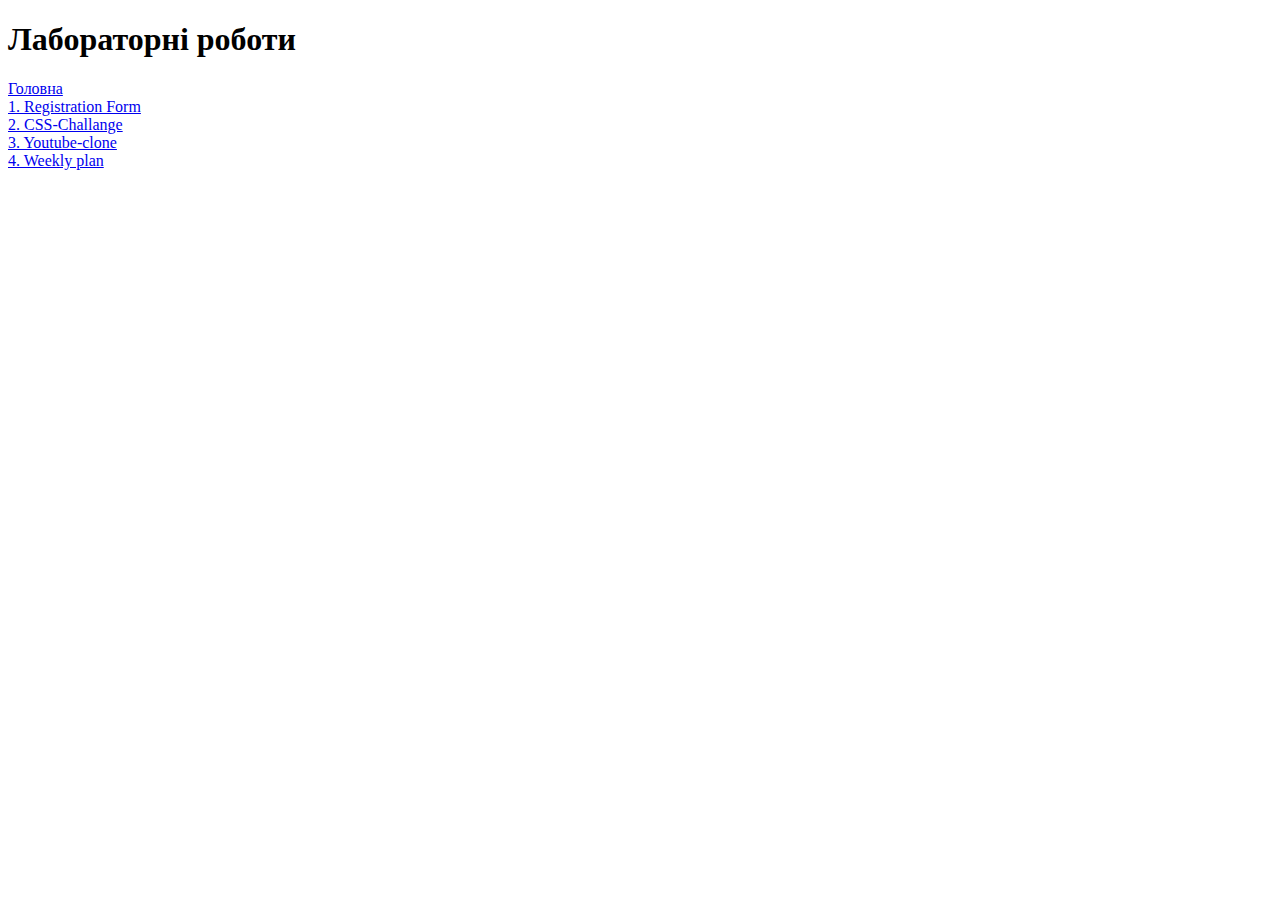
==== Laboratory.html @ f8f2e72e "Add files via upload" ====
<!DOCTYPE html>
<html lang="uk">
<head>
    <meta charset="UTF-8">
    <meta name="viewport" content="width=device-width, initial-scale=1.0">
    <title>Лабораторні роботи</title>
    <link rel="stylesheet" href="Laboratory.css">
</head>
<body>

    <header>
        <h1>Лабораторні роботи</h1>
        <a href="index.html">Головна</a>
    </header>

    <div class="container">
        <div class="lab-item">
            <a href="https://andrypopovych.github.io/RegistationForm/">1. Registration Form</a>
        </div>
        <div class="lab-item">
            <a href="https://andrypopovych.github.io/CSS-Challange/">2. CSS-Challange</a>
        </div>
        <div>
            <a href="https://andrypopovych.github.io/Youtube-clone/">3. Youtube-clone</a>
        </div>
        <div>
            <a href="https://andrypopovych.github.io/Weekly-plan/">4. Weekly plan</a>
        </div>
        
    </div>
</body>
</html>
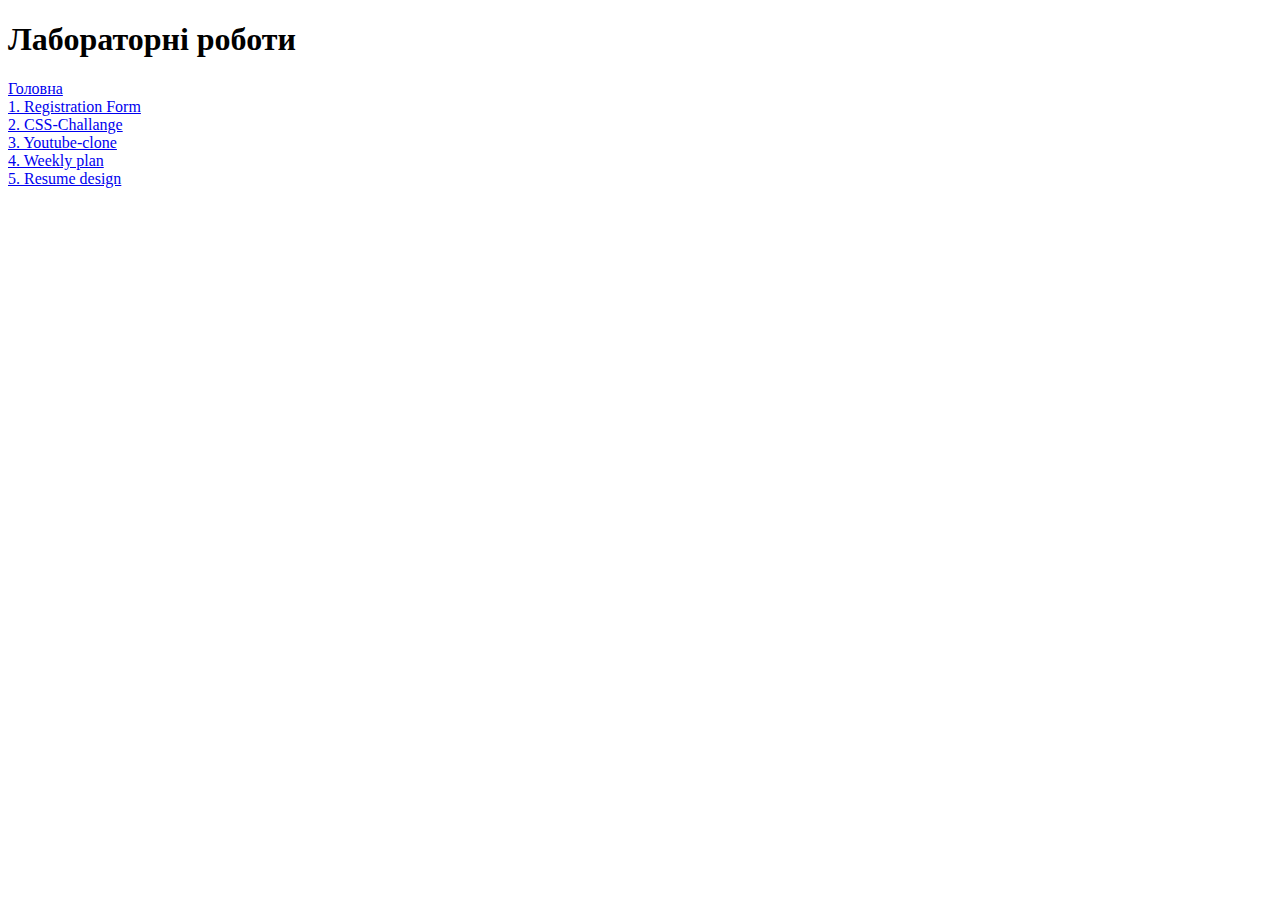
==== commit 7a8ffe7a: "Update Laboratory.html" ====
--- a/Laboratory.html
+++ b/Laboratory.html
@@ -26,6 +26,9 @@
         <div>
             <a href="https://andrypopovych.github.io/Weekly-plan/">4. Weekly plan</a>
         </div>
+        <div>
+            <a href="https://andrypopovych.github.io/resume_test/">5. Resume design<a/>
+        </div>
         
     </div>
 </body>
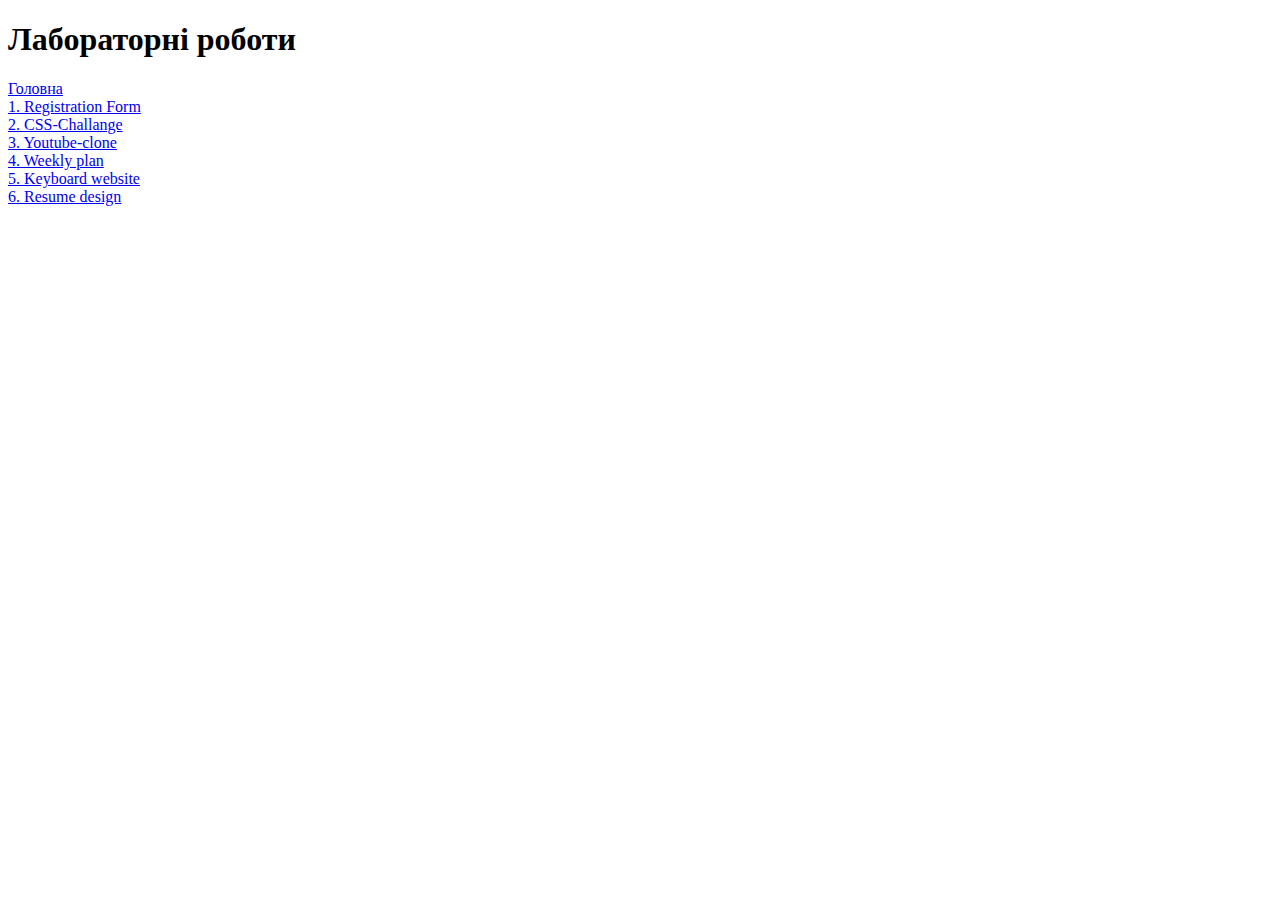
==== commit 91cba5c6: "Update Laboratory.html" ====
--- a/Laboratory.html
+++ b/Laboratory.html
@@ -27,7 +27,10 @@
             <a href="https://andrypopovych.github.io/Weekly-plan/">4. Weekly plan</a>
         </div>
         <div>
-            <a href="https://andrypopovych.github.io/resume_test/">5. Resume design<a/>
+            <a href="https://andrypopovych.github.io/keyboard-website/">5. Keyboard website</a>
+        </div>
+        <div>
+            <a href="https://andrypopovych.github.io/resume_test/">6. Resume design<a/>
         </div>
         
     </div>
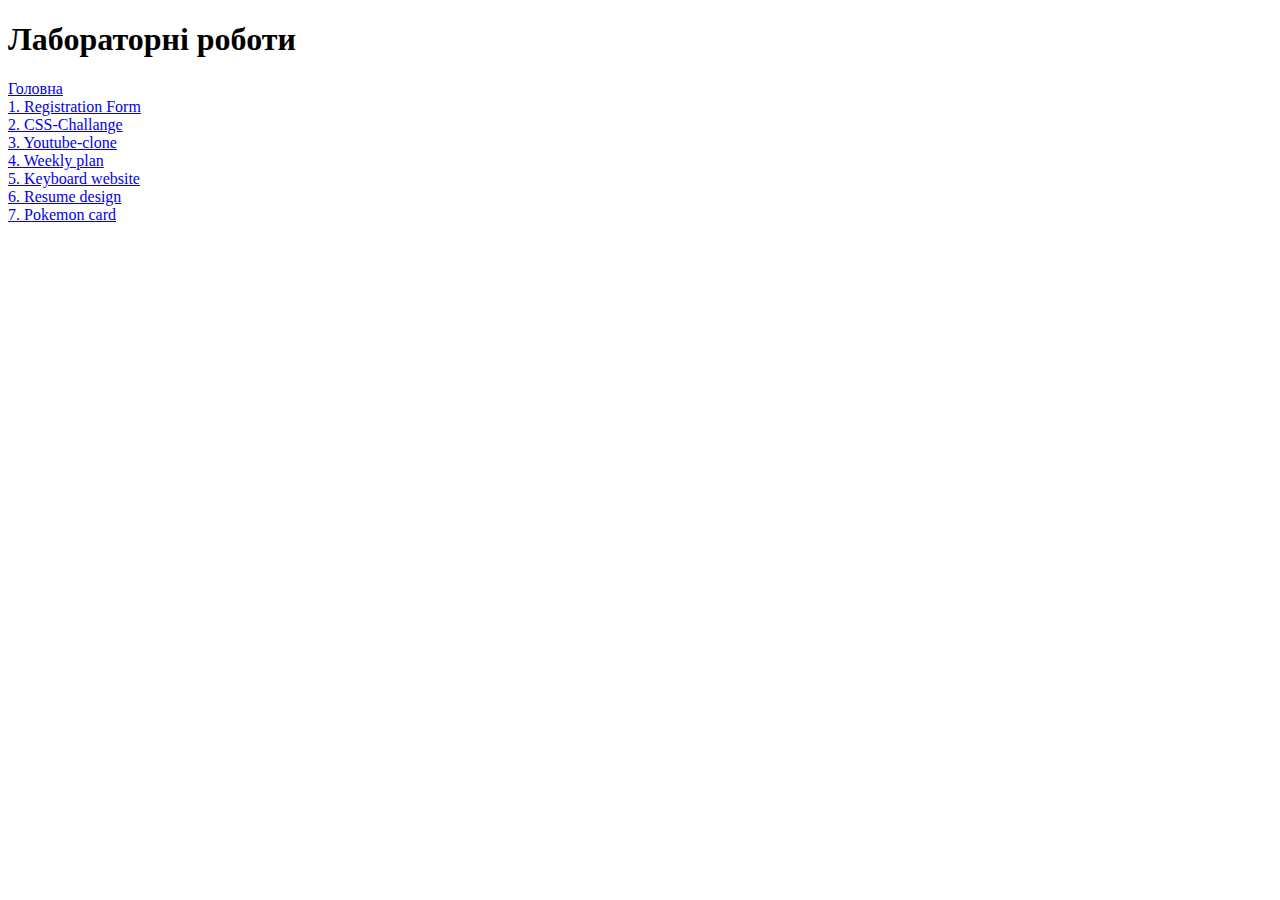
==== commit 48aa34ae: "Update Laboratory.html" ====
--- a/Laboratory.html
+++ b/Laboratory.html
@@ -30,7 +30,10 @@
             <a href="https://andrypopovych.github.io/keyboard-website/">5. Keyboard website</a>
         </div>
         <div>
-            <a href="https://andrypopovych.github.io/resume_test/">6. Resume design<a/>
+            <a href="https://andrypopovych.github.io/resume_test/">6. Resume design</a>
+        </div>
+        <div>
+            <a href="https://andrypopovych.github.io/pokemon-card/">7. Pokemon card</a>
         </div>
         
     </div>
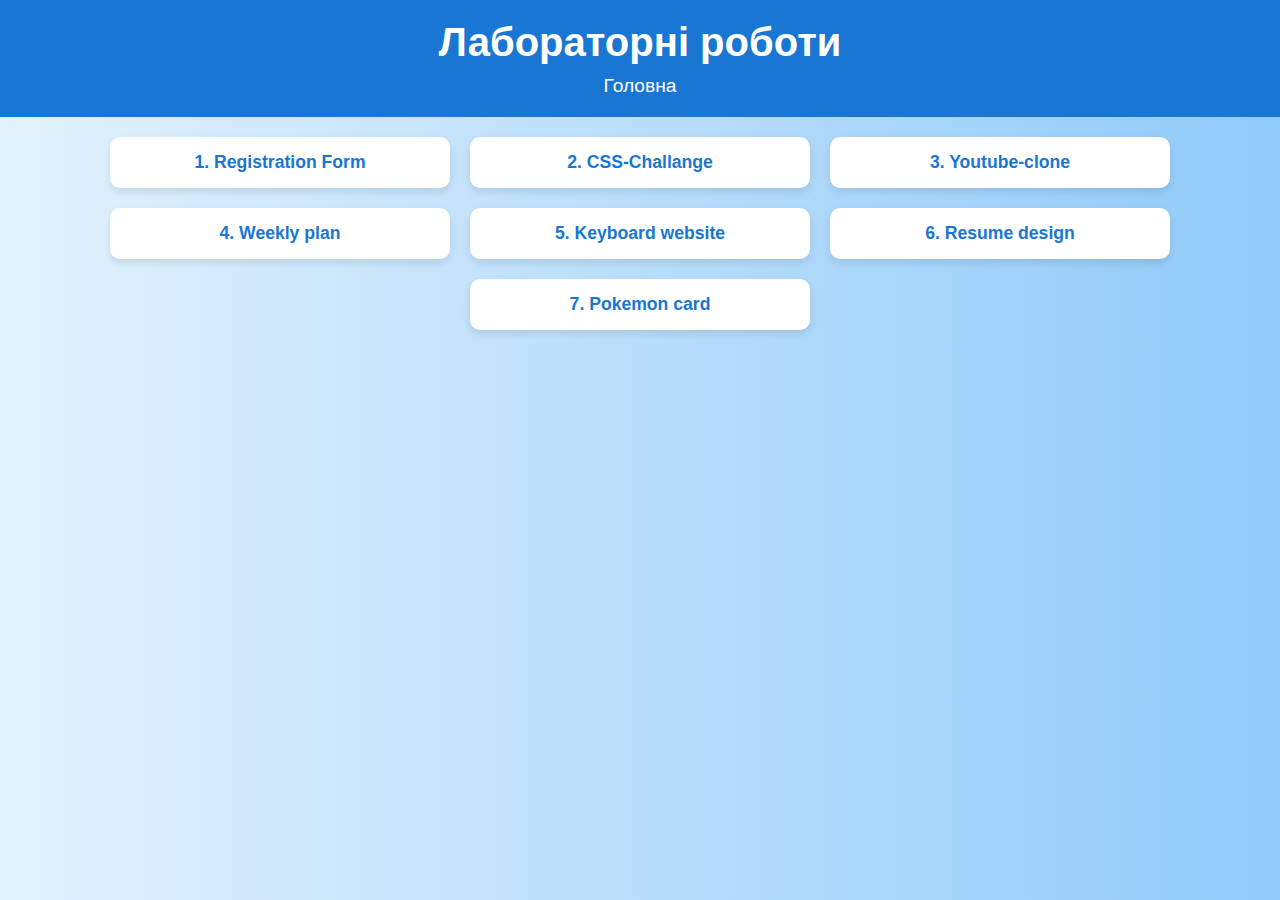
==== commit f78c22f3: "Update Laboratory.html" ====
--- a/Laboratory.html
+++ b/Laboratory.html
@@ -20,19 +20,19 @@
         <div class="lab-item">
             <a href="https://andrypopovych.github.io/CSS-Challange/">2. CSS-Challange</a>
         </div>
-        <div>
+        <div class="lab-item">
             <a href="https://andrypopovych.github.io/Youtube-clone/">3. Youtube-clone</a>
         </div>
-        <div>
+        <div class="lab-item">
             <a href="https://andrypopovych.github.io/Weekly-plan/">4. Weekly plan</a>
         </div>
-        <div>
+        <div class="lab-item">
             <a href="https://andrypopovych.github.io/keyboard-website/">5. Keyboard website</a>
         </div>
-        <div>
+        <div class="lab-item">
             <a href="https://andrypopovych.github.io/resume_test/">6. Resume design</a>
         </div>
-        <div>
+        <div class="lab-item">
             <a href="https://andrypopovych.github.io/pokemon-card/">7. Pokemon card</a>
         </div>
         
--- a/Laboratory.css
+++ b/Laboratory.css
@@ -0,0 +1,79 @@
+
+body {
+    font-family: 'Arial', sans-serif;
+    background: linear-gradient(to right, #e3f2fd, #90caf9);
+    margin: 0;
+    padding: 0;
+    color: #333;
+}
+
+header {
+    text-align: center;
+    padding: 20px;
+    background: #1976d2;
+    color: white;
+}
+
+header h1 {
+    margin: 0;
+    font-size: 2.5rem;
+}
+
+header a {
+    color: white;
+    text-decoration: none;
+    font-size: 1.2rem;
+    margin-top: 10px;
+    display: inline-block;
+}
+
+header a:hover {
+    text-decoration: underline;
+}
+
+.container {
+    display: flex;
+    flex-wrap: wrap;
+    justify-content: center;
+    padding: 20px;
+    gap: 20px;
+}
+
+.lab-item {
+    background: white;
+    border-radius: 10px;
+    box-shadow: 0 4px 8px rgba(0, 0, 0, 0.1);
+    padding: 15px 20px;
+    text-align: center;
+    transition: transform 0.3s ease, box-shadow 0.3s ease;
+    width: calc(100% - 40px); 
+    max-width: 300px;
+}
+
+.lab-item:hover {
+    transform: translateY(-5px);
+    box-shadow: 0 6px 12px rgba(0, 0, 0, 0.15);
+}
+
+.lab-item a {
+    text-decoration: none;
+    color: #1976d2;
+    font-weight: bold;
+    font-size: 1.1rem;
+}
+
+.lab-item a:hover {
+    text-decoration: underline;
+}
+
+@media (min-width: 600px) {
+    .lab-item {
+        width: calc(50% - 40px); 
+    }
+}
+
+@media (min-width: 900px) {
+    .lab-item {
+        width: calc(33.333% - 40px); 
+    }
+}
